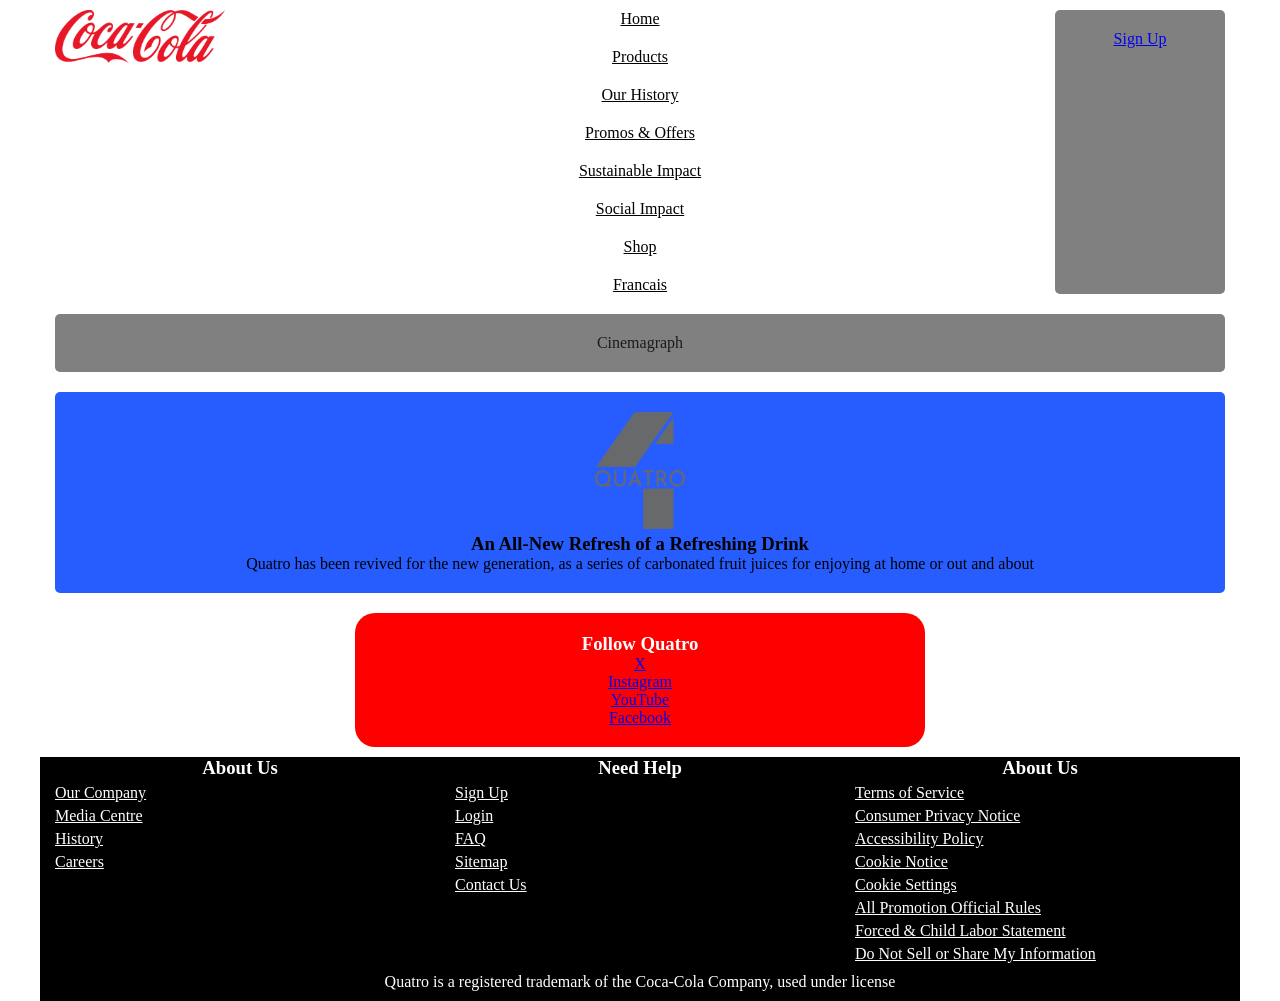
==== our-history.html @ ee5c6cb5 "Logos and Products Page Text Added the logos for 5 different grocery store chains and code for the p" ====
<!DOCTYPE html>
<html lang="en">
<head>
    <meta charset="UTF-8">
    <meta name="viewport" content="width=device-width, initial-scale=1.0">
    <link href="css/grid.css" rel="stylesheet" type="text/css">
    <link href="css/main.css" rel="stylesheet" type="text/css">
    <title>Quatro History</title>
</head>
    <body>
        <h1 class="visually-hidden">Welcome To Quatro's Web Site</h1>
        <header class="grid-con center-grid-con">
        <nav id=main-nav class="col-span-full m-col-start-3 m-col-end-11">
            <h2 class="hidden">Main Navigation</h2>
                <button id="button"></button>
                <div id="burger-con">
                    <ul>
                        <li><a href="index.html">Home</a></li>
                        <li><a href="products.html">Products</a></li>
                        <li><a href="our-history.html">Our History</a></li>
                        <li><a href="#">Promos & Offers</a></li>
                        <li><a href="#">Sustainable Impact</a></li>
                        <li><a href="#">Social Impact</a></li>
                        <li><a href="#">Shop</a></li>
                        <li><a href="#">Francais</a></li>
                    </ul>
                </div>
        </nav>
        <div id=logo class="col-start-1 col-end-4 m-col-start-1 m-col-end-3">
            <img src="images/Coca-Cola_logo.svg.png">
        </div>
            <div id="sign-up-header" class="box m-col-span-2">
                <p><a href="sign-up.html">Sign Up</a></p>
            </div>
        </header>
        <main class="grid-con center-grid-con">
            <section class="hero-main box m-col-span-full l-col-span-full">
            <p>Cinemagraph</p>
            </section>
        <section class="about-us col-span-full m-col-span-full l-col-span-full">
            <div class="m-col-start-1 m-col-end-2 l-col-start-3 l-col-end-4">
                <picture>
                <source srcset="images/Quatro-logo-flat_dpv8p0_c_scale,w_90.png" media="(min-width: 768px)" alt="Quatro logo flat">
                <img src="images/Quatro-logo-flat_dpv8p0_c_scale,w_150.png" alt="Quatro logo flat">
            </picture>
            </div>
            <div class="m-col-start-3 m-col-end-13 l-col-start-4 l-col-end-10">
             <h3>An All-New Refresh of a Refreshing Drink</h3>
            <p>Quatro has been revived for the new generation, as a series of carbonated fruit juices for enjoying at home or out and about</p>   
            </div>
        </section>
                <div class="box social-media col-span-full m-col-start-2 m-col-end-11 l-col-start-4 l-col-end-10">
           <h3>Follow Quatro</h3>
            <ul>
                <li><a href="#">X</a></li>
                <li><a href="#">Instagram</a></li>
                <li><a href="#">YouTube</a></li>
                <li><a href="#">Facebook</a></li>
           </ul> 
        </div>
        </main>
        <footer class="footer grid-con center-grid-con">
            <div class="m-col-start-1 m-col-end-7 l-col-start-1 l-col-end-5">
                <h3>About Us</h3>
                <ul>
                <li><a href="#">Our Company</a></li>
                <li><a href="#">Media Centre</a></li>
                <li><a href="#">History</a></li>
                <li><a href="#">Careers</a></li>
                </ul>
            </div>
            <div class="m-col-start-7 m-col-end-13 l-col-start-5 l-col-end-9">
                <h3>Need Help</h3>
                <ul>
                <li><a href="sign-up.html">Sign Up</a></li>
                <li><a href="#">Login</a></li>
                <li><a href="#">FAQ</a></li>
                <li><a href="#">Sitemap</a></li>
                <li><a href="#">Contact Us</a></li>
                </ul>
            </div>
            <div class="m-col-start-1 m-col-end-7 l-col-start-9 l-col-end-13">
                <h3>About Us</h3>
                <ul>
                <li><a href="#">Terms of Service</a></li>
                <li><a href="#">Consumer Privacy Notice</a></li>
                <li><a href="#">Accessibility Policy</a></li>
                <li><a href="#">Cookie Notice</a></li>
                <li><a href="#">Cookie Settings</a></li>
                <li><a href="#">All Promotion Official Rules</a></li>
                <li><a href="#">Forced & Child Labor Statement</a></li>
                <li><a href="#">Do Not Sell or Share My Information</a></li> 
                </ul>
            </div>
            <div class="footer col-start-1 col-end-5 m-col-start-1 m-col-end-13 l-col-start-1 l-col-end-13">
                <p>Quatro is a registered trademark of the Coca-Cola Company, used under license</p>
            </div>
        </footer>
        <script src="js/main.js"></script>
    </body>
</html>
---- css/grid.css ----
/* ---General rules - scales images, videos to size of container--- */
img, embed, object, video, picture {
   max-width: 100%;
 }

 /* ---Change the way the box model works, tells the browser to account for any border and padding in the values you specify for an element's width and height.--- */

 html {
   box-sizing: border-box;
 }

 *, *::before, *::after {
   box-sizing: inherit;
 }

/* ---Mini CSS reset--- */

body, p, h1, h2, h3, h4, h5 {
   margin: 0px; 
   padding: 0px;
}

/* ---Utility Classes--- */

.hidden {
   display: none;
}

.visually-hidden { 
   position: absolute !important; 
   width: 1px !important; 
   height: 1px !important; 
   padding: 0 !important; 
   margin: -1px !important; 
   overflow: hidden !important; 
   clip: rect(0,0,0,0) !important; 
   white-space: nowrap !important; 
   border: 0 !important; 
}

.box {
   background-color: gray;
   color: rgb(27, 27, 27);
   border-radius: 5px;
   padding: 20px;
   text-align: center;
   margin-top: 10px;
   margin-bottom:10px;
 }

.full-width-grid-con {
   /* set this container as a grid, with 3 columns
   the other grid will sit in the middle column, this allows for overlapping content */
   display: grid; 
	grid-template-columns: 1fr minmax(0, 1200px) 1fr;  
}

.image-placeholder {
   width: 100%;
   background-color: #eee;
   border: 2px dashed #aaa;
   aspect-ratio: 16/9;
}

.footer {
    background-color: black;
    color: white;
    text-align: center;
    margin-top: 10px;
    margin-bottom: 10px;
}

.footer ul {
   background-color: black;
    color: white;
    text-align: left;
    margin-top: 10px;
    margin-bottom: 10px;
}

.history {
    background-color: limegreen;
    color: black;
    border-radius: 5px;
   padding: 20px;
   text-align: center;
   margin-top: 10px;
   margin-bottom:10px;
    
}

.product {
    background-color: orange;
    color: black;
    border-radius: 5px;
   padding: 20px;
   text-align: center;
   margin-top: 10px;
   margin-bottom:10px;
    
}

.social-media {
    background-color: red;
    color: white;
    text-align: center;
    border-radius: 20px;
   padding: 20px;
   text-align: center;
   margin-top: 10px;
   margin-bottom:10px;
}

 .grid-con { 
   display: grid;
   grid-template-columns: repeat(4, minmax(0, 1fr));
   grid-column-gap: 30px;
   max-width: 1200px;
   padding-left: 15px;
   padding-right: 15px;
}

.center-grid-con {
   margin: 0 auto;
}

/* ---Mobile Library Grid Styles--- */

 .grid-con { 
   display: grid;
   grid-template-columns: repeat(4, minmax(0, 1fr));
   grid-column-gap: 30px;
   max-width: 1200px;
   padding-left: 15px;
   padding-right: 15px;
}

/* Add full width grid con for nesting, later */

.col-span-1	{grid-column: span 1;}
.col-span-2	{grid-column: span 2;}
.col-span-3	{grid-column: span 3;}
.col-span-4	{grid-column: span 4;}
.col-span-full {grid-column: 1 / -1;}

.col-start-1	{grid-column-start: 1;}
.col-start-2	{grid-column-start: 2;}
.col-start-3	{grid-column-start: 3;}
.col-start-4	{grid-column-start: 4;}
.col-start-auto {grid-column-start: auto;}

.col-end-1	{grid-column-end: 1;}
.col-end-2	{grid-column-end: 2;}
.col-end-3	{grid-column-end: 3;}
.col-end-4	{grid-column-end: 4;}
.col-end-5	{grid-column-end: 5;}

/* ---Tablet Library Grid Styles--- */

@media screen and (min-width: 768px) { 
  .grid-con { 
      grid-template-columns: repeat(12, minmax(0, 1fr));
      grid-column-gap: 20px;
      padding-left: 16px;
      padding-right: 16px;
   }

  .m-col-span-1 { grid-column: span 1; }
  .m-col-span-2 { grid-column: span 2; }
  .m-col-span-3 { grid-column: span 3; }
  .m-col-span-4 { grid-column: span 4; }
  .m-col-span-5 { grid-column: span 5; }
  .m-col-span-6 { grid-column: span 6; }
  .m-col-span-7 { grid-column: span 7; }
  .m-col-span-8 { grid-column: span 8; }
  .m-col-span-9 { grid-column: span 9; }
  .m-col-span-10 { grid-column: span 10; }
  .m-col-span-11 { grid-column: span 11; }
  .m-col-span-12 { grid-column: span 12; }
  .m-col-span-full { grid-column: 1 / -1; }

   .m-col-start-1	{grid-column-start: 1;}
   .m-col-start-2	{grid-column-start: 2;}
   .m-col-start-3	{grid-column-start: 3;}
   .m-col-start-4	{grid-column-start: 4;}
   .m-col-start-5	{grid-column-start: 5;}
   .m-col-start-6	{grid-column-start: 6;}
   .m-col-start-7	{grid-column-start: 7;}
   .m-col-start-8	{grid-column-start: 8;}
   .m-col-start-9	{grid-column-start: 9;}
   .m-col-start-10	{grid-column-start: 10;}
   .m-col-start-11	{grid-column-start: 11;}
   .m-col-start-12	{grid-column-start: 12;}
   .m-col-start-13	{grid-column-start: 13;}

   .m-col-end-1	{grid-column-end: 1;}
   .m-col-end-2	{grid-column-end: 2;}
   .m-col-end-3	{grid-column-end: 3;}
   .m-col-end-4	{grid-column-end: 4;}
   .m-col-end-5	{grid-column-end: 5;}
   .m-col-end-6	{grid-column-end: 6;}
   .m-col-end-7	{grid-column-end: 7;}
   .m-col-end-8	{grid-column-end: 8;}
   .m-col-end-9	{grid-column-end: 9;}
   .m-col-end-10	{grid-column-end: 10;}
   .m-col-end-11	{grid-column-end: 11;}
   .m-col-end-12	{grid-column-end: 12;}
   .m-col-end-13	{grid-column-end: 13;}

}


/* ---Desktop Library Grid Styles--- */

@media screen and (min-width: 1200px) { 
   .grid-con { 
      grid-column-gap: 30px;
      padding-left: 15px;
      padding-right: 15px;
   }

   .l-col-span-1  { grid-column: span 1; }
  .l-col-span-2  { grid-column: span 2; }
  .l-col-span-3  { grid-column: span 3; }
  .l-col-span-4  { grid-column: span 4; }
  .l-col-span-5  { grid-column: span 5; }
  .l-col-span-6  { grid-column: span 6; }
  .l-col-span-7  { grid-column: span 7; }
  .l-col-span-8  { grid-column: span 8; }
  .l-col-span-9  { grid-column: span 9; }
  .l-col-span-10 { grid-column: span 10; }
  .l-col-span-11 { grid-column: span 11; }
  .l-col-span-12 { grid-column: span 12; }
  .l-col-span-full { grid-column: 1 / -1; }

   .l-col-start-1	{grid-column-start: 1;}
   .l-col-start-2	{grid-column-start: 2;}
   .l-col-start-3	{grid-column-start: 3;}
   .l-col-start-4	{grid-column-start: 4;}
   .l-col-start-5	{grid-column-start: 5;}
   .l-col-start-6	{grid-column-start: 6;}
   .l-col-start-7	{grid-column-start: 7;}
   .l-col-start-8	{grid-column-start: 8;}
   .l-col-start-9	{grid-column-start: 9;}
   .l-col-start-10	{grid-column-start: 10;}
   .l-col-start-11	{grid-column-start: 11;}
   .l-col-start-12	{grid-column-start: 12;}
   .l-col-start-13	{grid-column-start: 13;}

   .l-col-end-1	{grid-column-end: 1;}
   .l-col-end-2	{grid-column-end: 2;}
   .l-col-end-3	{grid-column-end: 3;}
   .l-col-end-4	{grid-column-end: 4;}
   .l-col-end-5	{grid-column-end: 5;}
   .l-col-end-6	{grid-column-end: 6;}
   .l-col-end-7	{grid-column-end: 7;}
   .l-col-end-8	{grid-column-end: 8;}
   .l-col-end-9	{grid-column-end: 9;}
   .l-col-end-10	{grid-column-end: 10;}
   .l-col-end-11	{grid-column-end: 11;}
   .l-col-end-12	{grid-column-end: 12;}
   .l-col-end-13	{grid-column-end: 13;}
}
---- css/main.css ----
#mobile-outline {
   outline: 20px solid #333;
   max-width: 412px;
   margin: 20px auto 20px auto;
   border-radius: 10px;
} 

.hidden {
display:none;
}

.hero {
      display: block;
   }

#main-nav button {
    background: url(../images/burger.svg) center no-repeat;
    width: 20px;
    height: 20px;
    border: 0;
    background-color: transparent;
    margin-top: 15px;
    margin-bottom: 20px;
    transition: all .2s ease-in-out;
}

#main-nav button.expanded {
   transform: rotate(90deg);
}

.about-us {
   background-color: #275dff;
    color: black;
    border-radius: 5px;
   padding: 20px;
   text-align: center;
   margin-top: 10px;
   margin-bottom:10px;
}

#burger-con {
    display: none;
}

#burger-con.slide-toggle {
    display: block;
}

#main-nav ul {
   list-style: none;
   padding: 0;
   margin: 0;
}

#main-nav li a {
   display: block;
   padding: 10px 0 10px 0;
   text-align: center;
   color: black;
   }

.social-media ul {
   list-style: none;
   padding: 0;
   margin: 0;
}

.footer li a {
   display: block;
   padding-top: 5px;
   text-align: left;
   color: white;
   }

   .footer ul {
      list-style: none;
      padding: 0;
      margin: 0;
   }

@media screen and (min-width: 768px) {
   #logo {
    order: -1;
    padding: 10px 0 10px 0;
   } 

   #button {
    display: none;
   }

   #main-nav li a {
   display: block;
   padding: 10px 0 10px 0;
   text-align: center;
   color: black;
   }

   #main-nav ul {
   list-style: none;
   padding: 0;
   margin: 0;
   }

   #main-nav-header {
    display: flex;
    align-items: center;
    justify-content: center;
   }

   .social-media ul {
   list-style: none;
   padding: 0;
   margin: 0;
}

   #burger-con {
    display: block;
   }

   #book-now-hero {
    display: none;
   }
    
   .footer li a {
   display: block;
   padding-top: 5px;
   text-align: left;
   color: white;
   }

   .footer ul {
      list-style: none;
      padding: 0;
      margin: 0;
   }

   #hero-main {
    height: 455px;
   }
}
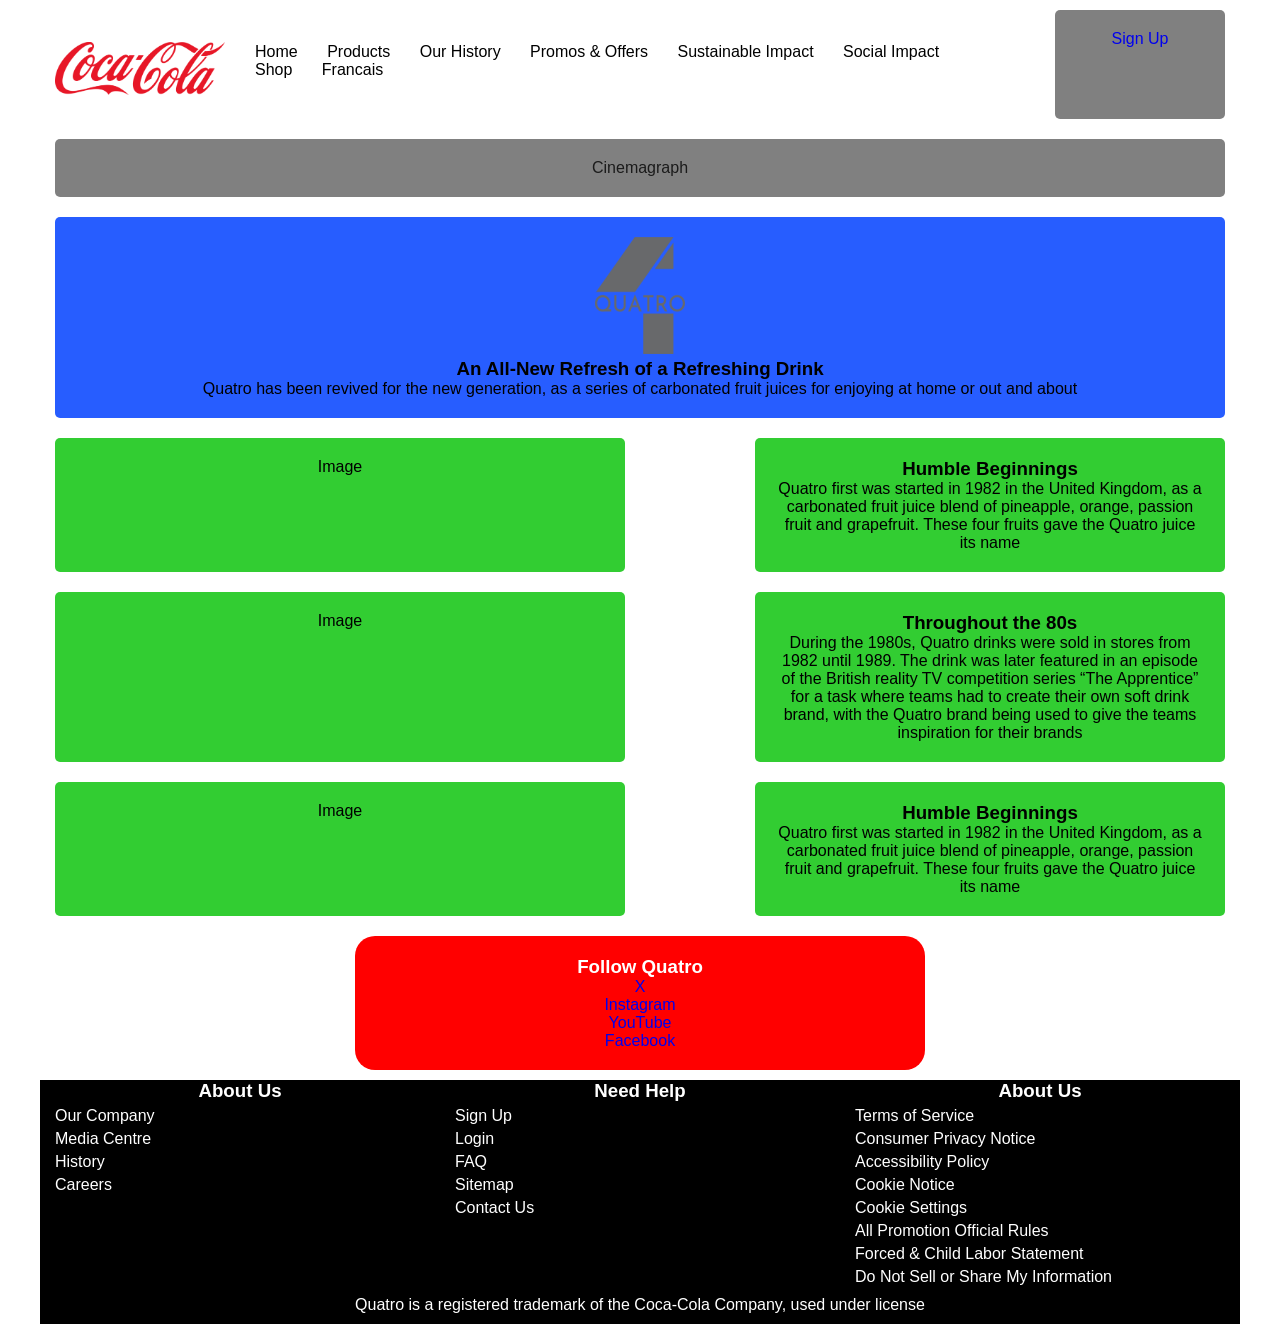
==== commit 519dd898: "Addition of Code for the History page Wrote the code out for the History page of the website for the" ====
--- a/our-history.html
+++ b/our-history.html
@@ -49,7 +49,31 @@
             <p>Quatro has been revived for the new generation, as a series of carbonated fruit juices for enjoying at home or out and about</p>   
             </div>
         </section>
-                <div class="box social-media col-span-full m-col-start-2 m-col-end-11 l-col-start-4 l-col-end-10">
+        <section class="history box col-span-full l-col-start-1 l-col-end-7">
+            <h2 class="hidden">First History Image</h2>
+            <P>Image</P>
+        </section>
+        <section class="history box col-span-full l-col-start-8 l-col-end-13">
+<h3>Humble Beginnings</h3>
+                <p>Quatro first was started in 1982 in the United Kingdom, as a carbonated fruit juice blend of  pineapple, orange, passion fruit and grapefruit. These four fruits gave the Quatro juice its name</p>
+        </section>
+        <section class="history box col-span-full l-col-start-1 l-col-end-7">
+            <h2 class="hidden">First History Image</h2>
+            <P>Image</P>
+        </section>
+        <section class="history box col-span-full l-col-start-8 l-col-end-13">
+<h3>Throughout the 80s</h3>
+                <p>During the 1980s, Quatro drinks were sold in stores from 1982 until 1989. The drink was later featured in an episode of the British reality TV competition series “The Apprentice” for a task where teams had to create their own soft drink brand, with the Quatro brand being used to give the teams inspiration for their brands</p>
+        </section>
+        <section class="history box col-span-full l-col-start-1 l-col-end-7">
+            <h2 class="hidden">First History Image</h2>
+            <P>Image</P>
+        </section>
+        <section class="history box col-span-full l-col-start-8 l-col-end-13">
+<h3>Humble Beginnings</h3>
+                <p>Quatro first was started in 1982 in the United Kingdom, as a carbonated fruit juice blend of  pineapple, orange, passion fruit and grapefruit. These four fruits gave the Quatro juice its name</p>
+        </section>
+        <section class="box social-media col-span-full m-col-start-2 m-col-end-11 l-col-start-4 l-col-end-10">
            <h3>Follow Quatro</h3>
             <ul>
                 <li><a href="#">X</a></li>
--- a/css/main.css
+++ b/css/main.css
@@ -1,3 +1,5 @@
+/* ---General Styles--- */
+
 #mobile-outline {
    outline: 20px solid #333;
    max-width: 412px;
@@ -12,6 +14,17 @@
 .hero {
       display: block;
    }
+
+body {
+   font-family: Arial, Helvetica, sans-serif;
+}
+
+a {
+   text-decoration: none;
+   transition: all .5s ease-in-out;
+}
+
+/* ---Main Nav--- */
 
 #main-nav button {
     background: url(../images/burger.svg) center no-repeat;
@@ -39,26 +52,51 @@
 }
 
 #burger-con {
-    display: none;
+	margin-top: 20px;
+	display: none;
+   margin-bottom: 20px;
 }
 
 #burger-con.slide-toggle {
     display: block;
 }
+
+#book-now-header {
+    display: none;
+}
+
+#logo {
+    padding: 10px 0 10px 0;
+   } 
 
 #main-nav ul {
    list-style: none;
    padding: 0;
    margin: 0;
 }
-
 #main-nav li a {
-   display: block;
-   padding: 10px 0 10px 0;
-   text-align: center;
-   color: black;
-   }
-
+	display: block;
+	padding: 10px 0 10px 0;
+	text-align: center;
+	color: black;
+}
+
+#main-nav li {
+	border-bottom: 1px solid #efefef;
+}
+
+#main-nav li:first-child {
+	border-top: 1px solid #efefef;
+}
+
+#logo {
+   margin-bottom: 20px;
+   max-width: 288px;
+}
+
+#main-nav li:last-child {
+	margin-bottom: 10px;
+}
 .social-media ul {
    list-style: none;
    padding: 0;
@@ -78,35 +116,38 @@
       margin: 0;
    }
 
+/* ---Tablet Sized Screens--- */
+
 @media screen and (min-width: 768px) {
    #logo {
     order: -1;
-    padding: 10px 0 10px 0;
+    margin-top: 32px;
    } 
 
    #button {
     display: none;
    }
 
+   #burger-con ul li, #burger-con ul li:first-child {
+      border: none;
+      display: inline;
+   }
+
    #main-nav li a {
-   display: block;
-   padding: 10px 0 10px 0;
-   text-align: center;
-   color: black;
-   }
-
-   #main-nav ul {
-   list-style: none;
-   padding: 0;
-   margin: 0;
-   }
-
-   #main-nav-header {
-    display: flex;
-    align-items: center;
-    justify-content: center;
-   }
-
+      display: inline;
+   }
+
+   #burger-con ul li {
+      margin-right: 10px;
+   }
+
+   #burger-con ul li:last-child {
+      margin-right: 0;
+   }
+
+    #button {
+        display: none;
+    }
    .social-media ul {
    list-style: none;
    padding: 0;
@@ -137,4 +178,26 @@
    #hero-main {
     height: 455px;
    }
+}
+
+/* ---Desktop Sized Screens--- */
+
+@media screen and (min-width: 1200px) {
+   
+   
+   
+   #burger-con {
+      font-size: 16px;
+      margin-top: 28px;
+   }
+
+   #burger-con ul li {
+      margin-right: 25px;
+   }
+
+   #main-nav {
+      margin-top: 2%;
+      margin-bottom: 2%;
+      margin-right: 25px;
+   }
 }
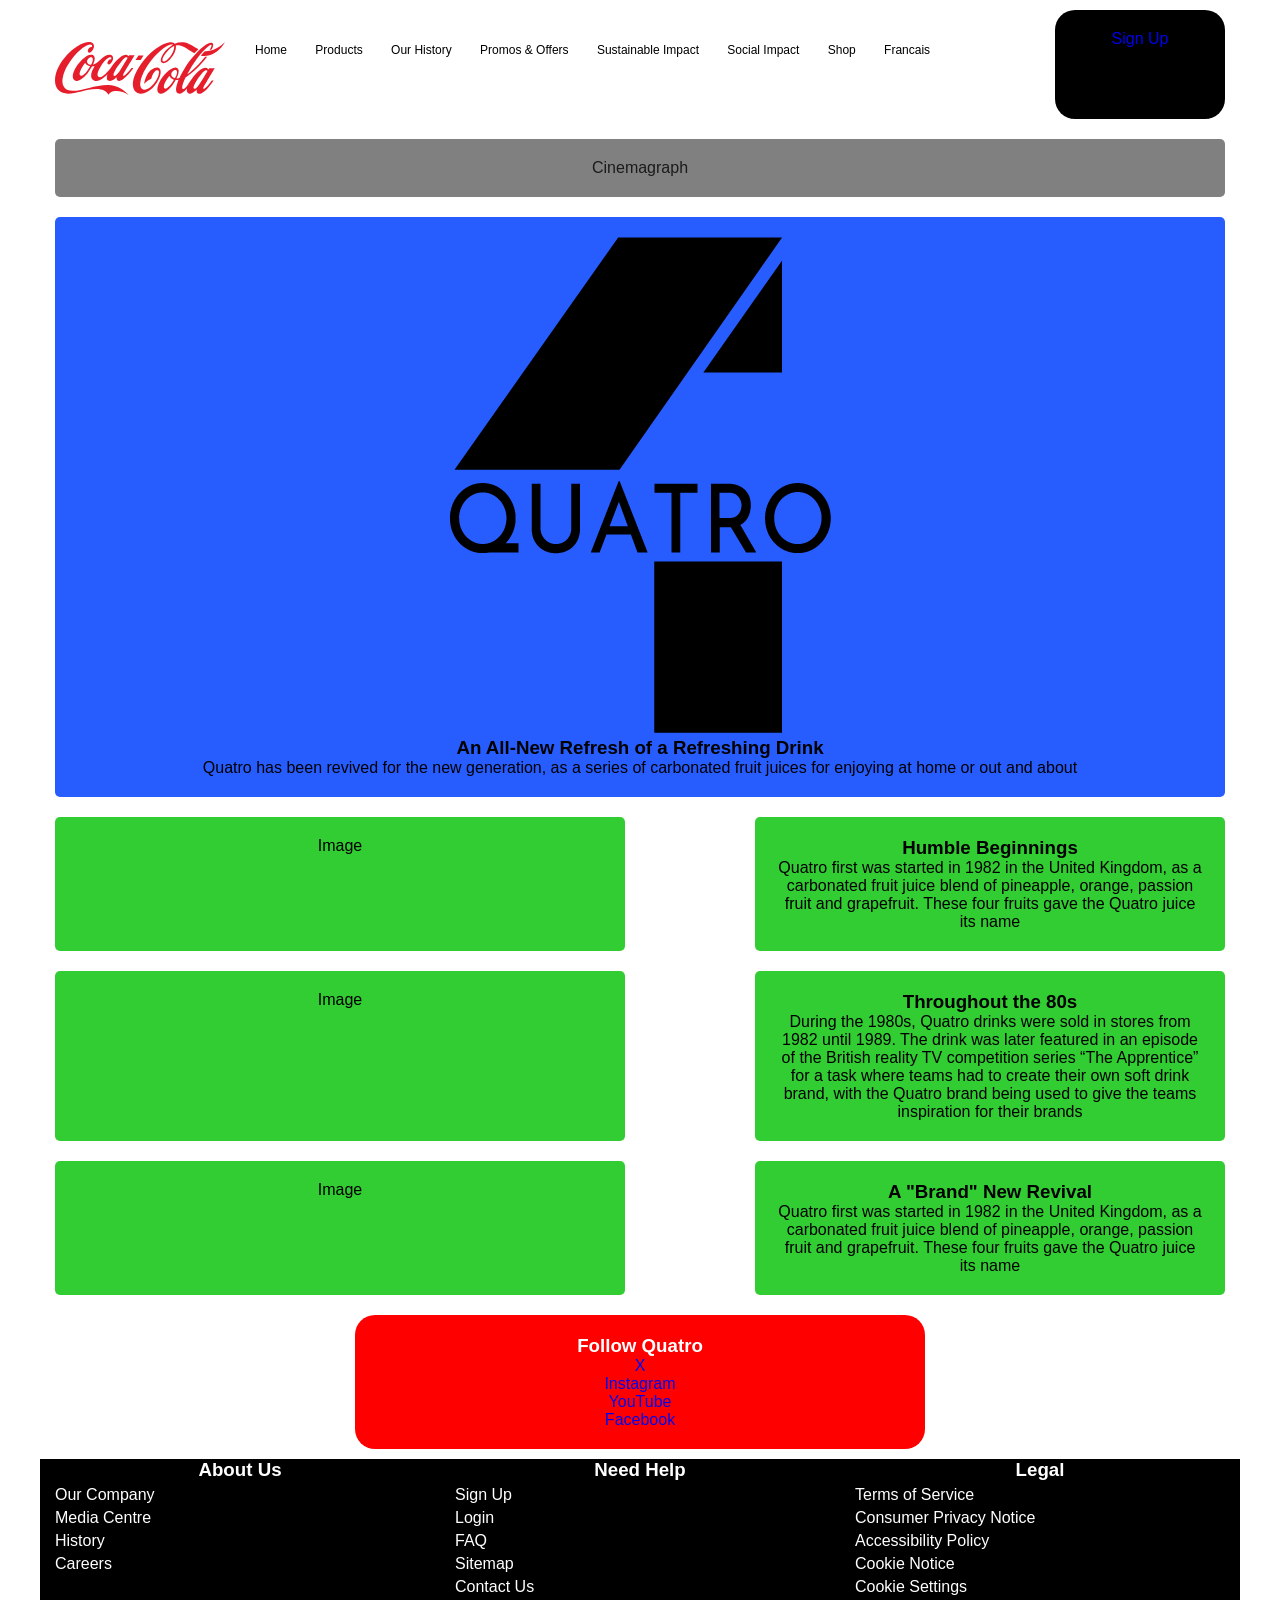
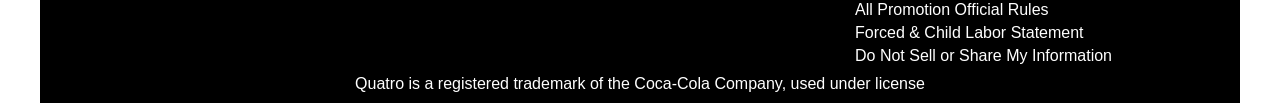
==== commit f42829b6: "Logo Image Swap Swapped out the png versions of the logo images with svg versions." ====
--- a/our-history.html
+++ b/our-history.html
@@ -10,7 +10,7 @@
     <body>
         <h1 class="visually-hidden">Welcome To Quatro's Web Site</h1>
         <header class="grid-con center-grid-con">
-        <nav id=main-nav class="col-span-full m-col-start-3 m-col-end-11">
+        <nav id="main-nav" class="col-span-full m-col-start-3 m-col-end-11">
             <h2 class="hidden">Main Navigation</h2>
                 <button id="button"></button>
                 <div id="burger-con">
@@ -26,10 +26,10 @@
                     </ul>
                 </div>
         </nav>
-        <div id=logo class="col-start-1 col-end-4 m-col-start-1 m-col-end-3">
-            <img src="images/Coca-Cola_logo.svg.png">
+        <div id="logo" class="col-start-1 col-end-2 m-col-start-1 m-col-end-3">
+            <img src="images/coca-cola logo.svg">
         </div>
-            <div id="sign-up-header" class="box m-col-span-2">
+            <div id="sign-up-header" class="box col-start-4 col-end-5 m-col-start-11 m-col-end-13">
                 <p><a href="sign-up.html">Sign Up</a></p>
             </div>
         </header>
@@ -40,8 +40,7 @@
         <section class="about-us col-span-full m-col-span-full l-col-span-full">
             <div class="m-col-start-1 m-col-end-2 l-col-start-3 l-col-end-4">
                 <picture>
-                <source srcset="images/Quatro-logo-flat_dpv8p0_c_scale,w_90.png" media="(min-width: 768px)" alt="Quatro logo flat">
-                <img src="images/Quatro-logo-flat_dpv8p0_c_scale,w_150.png" alt="Quatro logo flat">
+                <img src="images/quatro-logo-black.png" alt="Quatro logo flat">
             </picture>
             </div>
             <div class="m-col-start-3 m-col-end-13 l-col-start-4 l-col-end-10">
@@ -70,7 +69,7 @@
             <P>Image</P>
         </section>
         <section class="history box col-span-full l-col-start-8 l-col-end-13">
-<h3>Humble Beginnings</h3>
+<h3>A "Brand" New Revival</h3>
                 <p>Quatro first was started in 1982 in the United Kingdom, as a carbonated fruit juice blend of  pineapple, orange, passion fruit and grapefruit. These four fruits gave the Quatro juice its name</p>
         </section>
         <section class="box social-media col-span-full m-col-start-2 m-col-end-11 l-col-start-4 l-col-end-10">
@@ -104,7 +103,7 @@
                 </ul>
             </div>
             <div class="m-col-start-1 m-col-end-7 l-col-start-9 l-col-end-13">
-                <h3>About Us</h3>
+                <h3>Legal</h3>
                 <ul>
                 <li><a href="#">Terms of Service</a></li>
                 <li><a href="#">Consumer Privacy Notice</a></li>
--- a/css/main.css
+++ b/css/main.css
@@ -97,10 +97,17 @@
 #main-nav li:last-child {
 	margin-bottom: 10px;
 }
+
 .social-media ul {
    list-style: none;
    padding: 0;
    margin: 0;
+}
+
+#sign-up-header {
+   background-color: black;
+   color: white;
+   border-radius: 20px;
 }
 
 .footer li a {
@@ -122,40 +129,6 @@
    #logo {
     order: -1;
     margin-top: 32px;
-   } 
-
-   #button {
-    display: none;
-   }
-
-   #burger-con ul li, #burger-con ul li:first-child {
-      border: none;
-      display: inline;
-   }
-
-   #main-nav li a {
-      display: inline;
-   }
-
-   #burger-con ul li {
-      margin-right: 10px;
-   }
-
-   #burger-con ul li:last-child {
-      margin-right: 0;
-   }
-
-    #button {
-        display: none;
-    }
-   .social-media ul {
-   list-style: none;
-   padding: 0;
-   margin: 0;
-}
-
-   #burger-con {
-    display: block;
    }
 
    #book-now-hero {
@@ -184,10 +157,43 @@
 
 @media screen and (min-width: 1200px) {
    
-   
+   #button {
+    display: none;
+   }
+
+   #burger-con ul li, #burger-con ul li:first-child {
+      border: none;
+      display: inline;
+   }
+
+   #main-nav li a {
+      display: inline;
+   }
+
+   #burger-con ul li {
+      margin-right: 10px;
+   }
+
+   #burger-con ul li:last-child {
+      margin-right: 0;
+   }
+
+    #button {
+        display: none;
+    }
+
+   .social-media ul {
+   list-style: none;
+   padding: 0;
+   margin: 0;
+   }
+
+   #burger-con {
+    display: block;
+   }
    
    #burger-con {
-      font-size: 16px;
+      font-size: 12px;
       margin-top: 28px;
    }
 
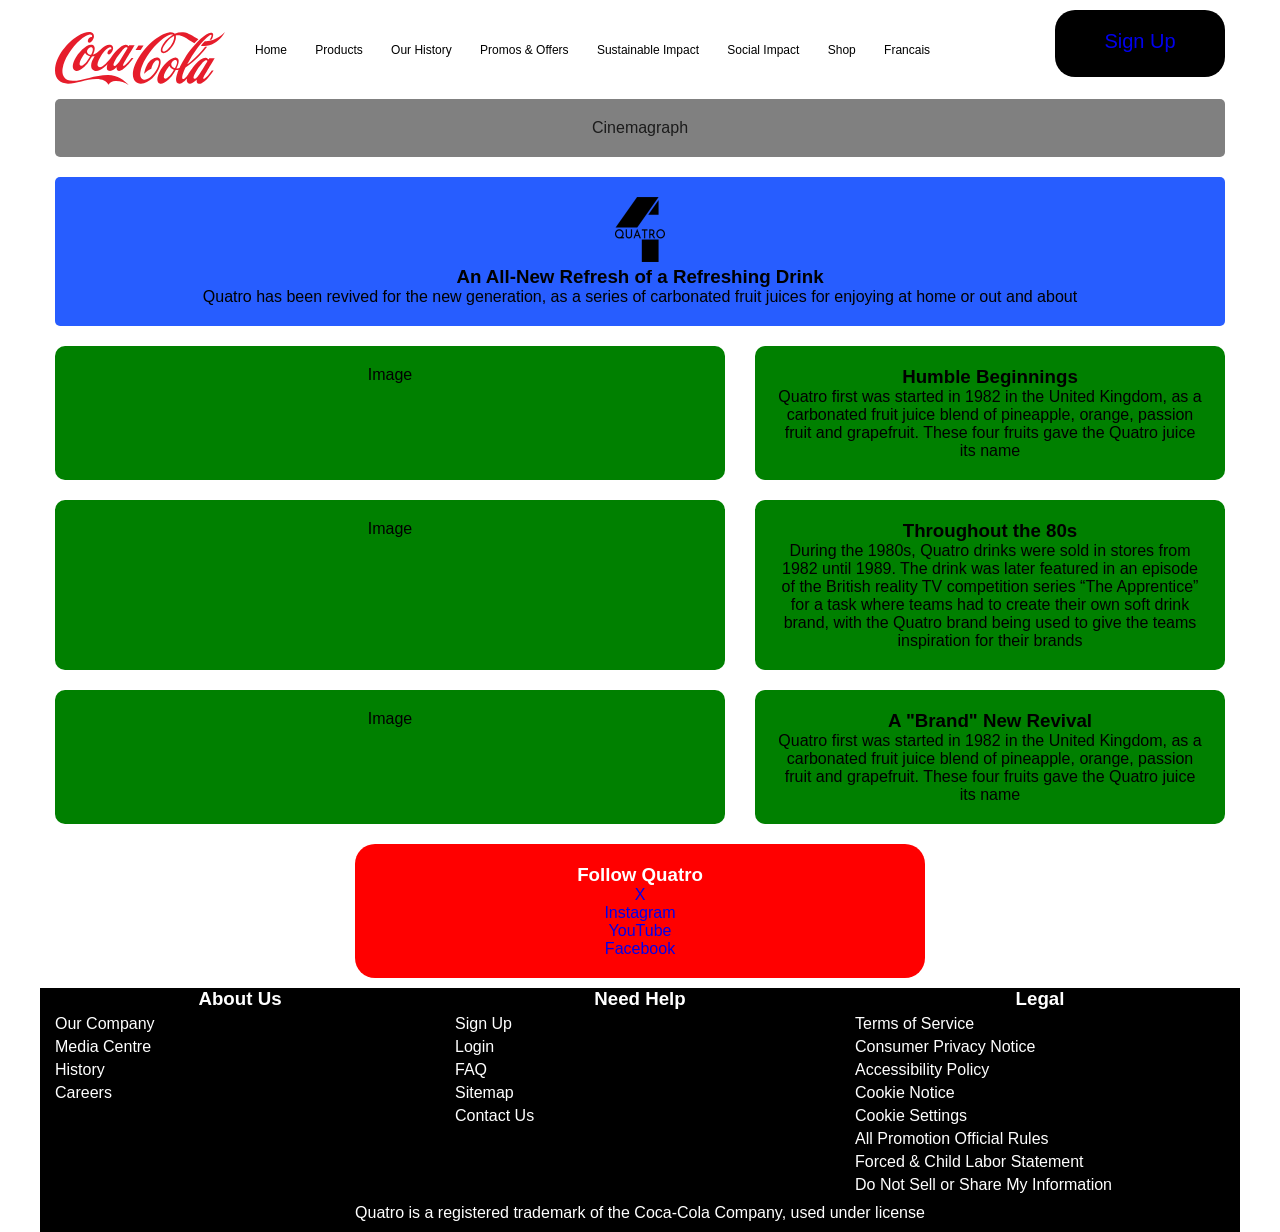
==== commit 65f79643: "CSS Rule Update and Nutrition Facts addition Updated some of the rules in the CSS, added a rough dra" ====
--- a/our-history.html
+++ b/our-history.html
@@ -27,48 +27,47 @@
                 </div>
         </nav>
         <div id="logo" class="col-start-1 col-end-2 m-col-start-1 m-col-end-3">
-            <img src="images/coca-cola logo.svg">
+            <img src="images/coca-cola-logo.svg" alt="Coca-Cola logo">
         </div>
-            <div id="sign-up-header" class="box col-start-4 col-end-5 m-col-start-11 m-col-end-13">
+            <div id="sign-up-header" class="box col-start-3 col-end-5 m-col-start-11 m-col-end-13">
                 <p><a href="sign-up.html">Sign Up</a></p>
             </div>
         </header>
         <main class="grid-con center-grid-con">
             <section class="hero-main box m-col-span-full l-col-span-full">
+                <h3 class="hidden">Cinemagraph</h3>
             <p>Cinemagraph</p>
             </section>
-        <section class="about-us col-span-full m-col-span-full l-col-span-full">
+        <div class="about-us col-span-full m-col-span-full l-col-span-full">
             <div class="m-col-start-1 m-col-end-2 l-col-start-3 l-col-end-4">
-                <picture>
-                <img src="images/quatro-logo-black.png" alt="Quatro logo flat">
-            </picture>
+                <img src="images/quatro-logo-black_kyhzek_c_scale,w_50.png" alt="Quatro logo flat">
             </div>
-            <div class="m-col-start-3 m-col-end-13 l-col-start-4 l-col-end-10">
+            <div class="m-col-start-3 m-col-end-13 l-col-start-4 l-col-end-11">
              <h3>An All-New Refresh of a Refreshing Drink</h3>
             <p>Quatro has been revived for the new generation, as a series of carbonated fruit juices for enjoying at home or out and about</p>   
             </div>
-        </section>
-        <section class="history box col-span-full l-col-start-1 l-col-end-7">
+        </div>
+        <section class="history box col-span-full m-col-start-1 m-col-end-8">
             <h2 class="hidden">First History Image</h2>
             <P>Image</P>
         </section>
-        <section class="history box col-span-full l-col-start-8 l-col-end-13">
+        <section class="history box col-span-full m-col-start-8 m-col-end-13">
 <h3>Humble Beginnings</h3>
                 <p>Quatro first was started in 1982 in the United Kingdom, as a carbonated fruit juice blend of  pineapple, orange, passion fruit and grapefruit. These four fruits gave the Quatro juice its name</p>
         </section>
-        <section class="history box col-span-full l-col-start-1 l-col-end-7">
+        <section class="history box col-span-full m-col-start-1 m-col-end-8">
             <h2 class="hidden">First History Image</h2>
             <P>Image</P>
         </section>
-        <section class="history box col-span-full l-col-start-8 l-col-end-13">
+        <section class="history box col-span-full m-col-start-8 m-col-end-13">
 <h3>Throughout the 80s</h3>
                 <p>During the 1980s, Quatro drinks were sold in stores from 1982 until 1989. The drink was later featured in an episode of the British reality TV competition series “The Apprentice” for a task where teams had to create their own soft drink brand, with the Quatro brand being used to give the teams inspiration for their brands</p>
         </section>
-        <section class="history box col-span-full l-col-start-1 l-col-end-7">
+        <section class="history box col-span-full m-col-start-1 m-col-end-8">
             <h2 class="hidden">First History Image</h2>
             <P>Image</P>
         </section>
-        <section class="history box col-span-full l-col-start-8 l-col-end-13">
+        <section class="history box col-span-full m-col-start-8 m-col-end-13">
 <h3>A "Brand" New Revival</h3>
                 <p>Quatro first was started in 1982 in the United Kingdom, as a carbonated fruit juice blend of  pineapple, orange, passion fruit and grapefruit. These four fruits gave the Quatro juice its name</p>
         </section>
@@ -80,7 +79,7 @@
                 <li><a href="#">YouTube</a></li>
                 <li><a href="#">Facebook</a></li>
            </ul> 
-        </div>
+        </section>
         </main>
         <footer class="footer grid-con center-grid-con">
             <div class="m-col-start-1 m-col-end-7 l-col-start-1 l-col-end-5">
--- a/css/grid.css
+++ b/css/grid.css
@@ -79,9 +79,9 @@
 }
 
 .history {
-    background-color: limegreen;
+    background-color: green;
     color: black;
-    border-radius: 5px;
+    border-radius: 10px;
    padding: 20px;
    text-align: center;
    margin-top: 10px;
@@ -92,18 +92,39 @@
 .product {
     background-color: orange;
     color: black;
-    border-radius: 5px;
+    border-radius: 10px;
    padding: 20px;
    text-align: center;
    margin-top: 10px;
    margin-bottom:10px;
     
+}
+
+.nutrition {
+   background-color: white;
+   color: black;
+   border-radius: 20px;
+   padding: 20px;
+   margin-top: 10px;
+   margin-bottom:10px;
+}
+
+.nutrition h4 {
+   text-align: center;
+}
+
+.nutrition p {
+   text-align: left;
+}
+
+.nutrition li {
+   text-align: left;
+   list-style: none;
 }
 
 .social-media {
     background-color: red;
     color: white;
-    text-align: center;
     border-radius: 20px;
    padding: 20px;
    text-align: center;
--- a/css/main.css
+++ b/css/main.css
@@ -52,21 +52,18 @@
 }
 
 #burger-con {
-	margin-top: 20px;
+	margin-top: none;
 	display: none;
-   margin-bottom: 20px;
+   margin-bottom: 0px;
 }
 
 #burger-con.slide-toggle {
     display: block;
 }
 
-#book-now-header {
-    display: none;
-}
-
 #logo {
-    padding: 10px 0 10px 0;
+    padding: 0 0 0 0;
+    max-width: 288px;
    } 
 
 #main-nav ul {
@@ -89,11 +86,6 @@
 	border-top: 1px solid #efefef;
 }
 
-#logo {
-   margin-bottom: 20px;
-   max-width: 288px;
-}
-
 #main-nav li:last-child {
 	margin-bottom: 10px;
 }
@@ -108,6 +100,8 @@
    background-color: black;
    color: white;
    border-radius: 20px;
+   height: 67px;
+   font-size: 20px;
 }
 
 .footer li a {
@@ -178,7 +172,7 @@
       margin-right: 0;
    }
 
-    #button {
+   #button {
         display: none;
     }
 
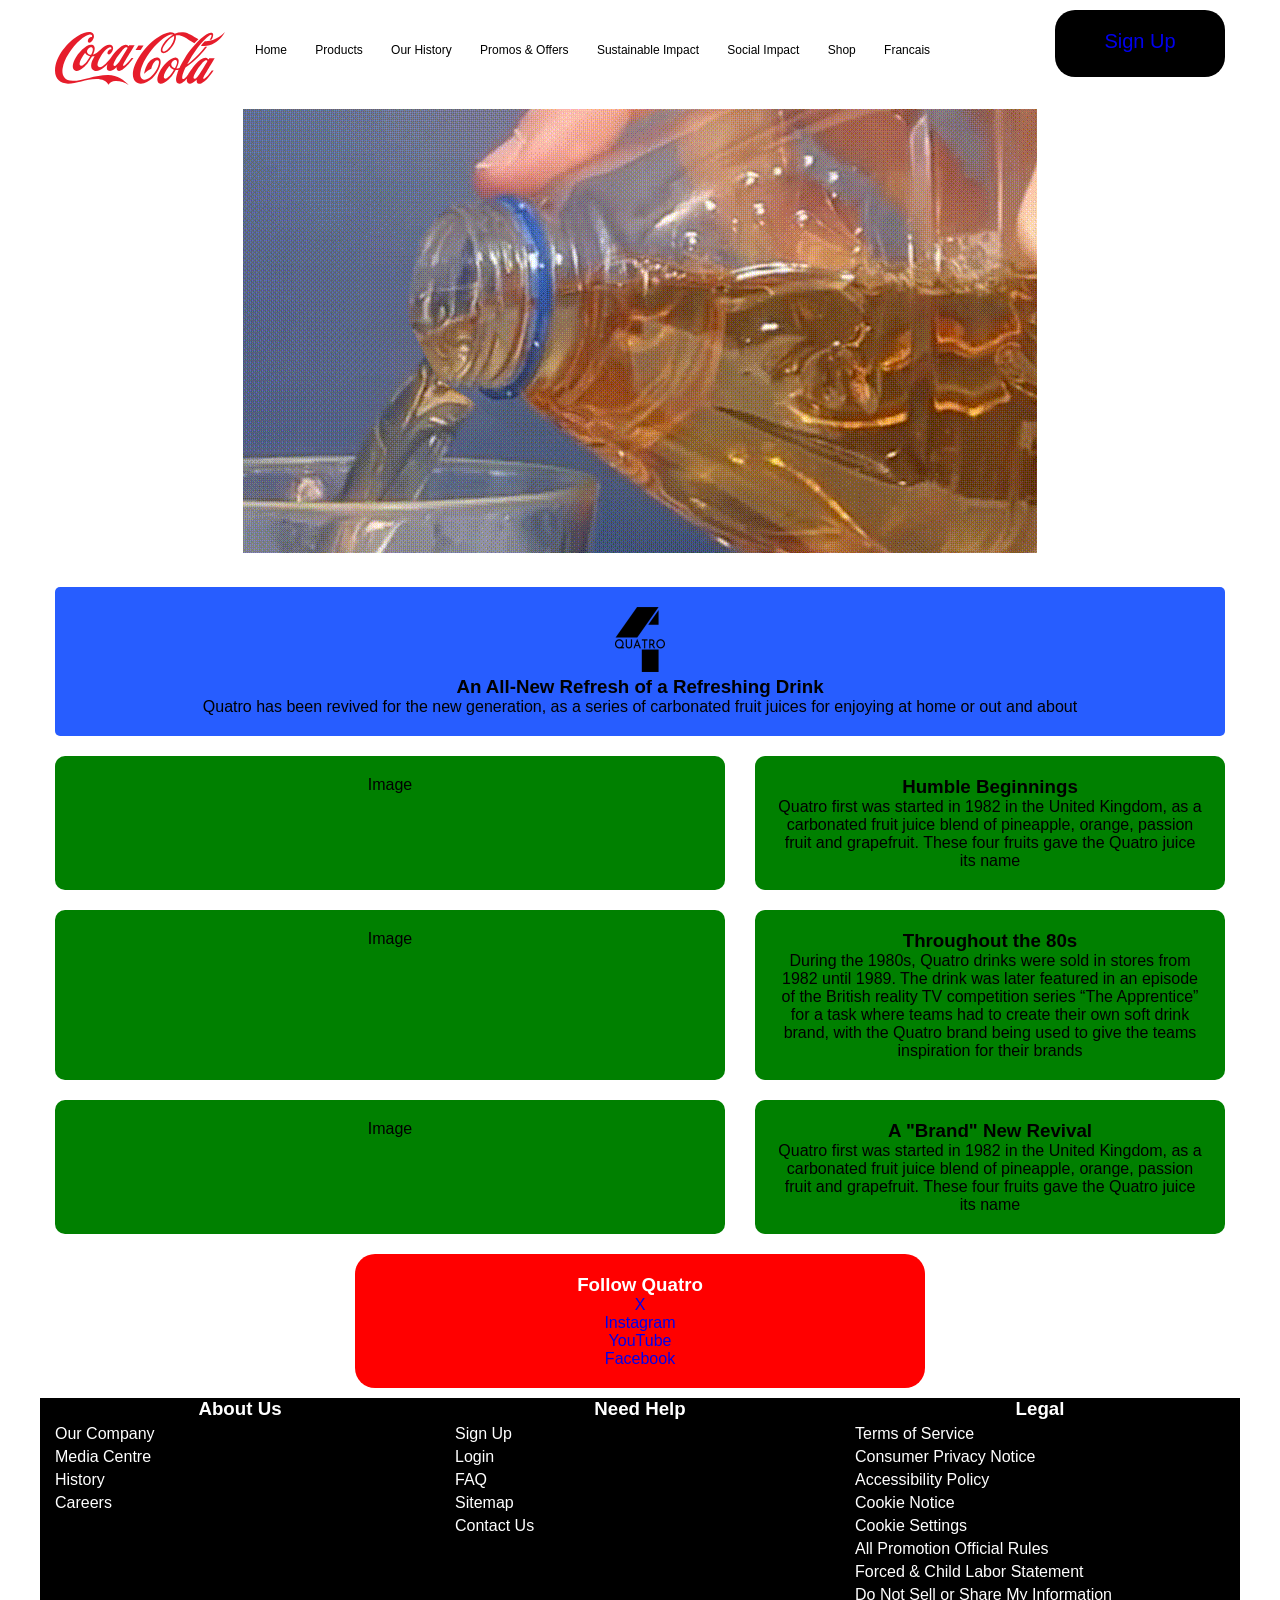
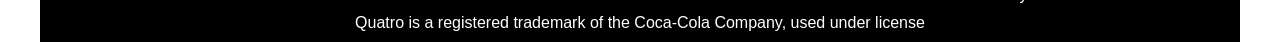
==== commit 6484f001: "New class and images Added a new class and images, including some responsive images. Code to be adde" ====
--- a/our-history.html
+++ b/our-history.html
@@ -34,9 +34,9 @@
             </div>
         </header>
         <main class="grid-con center-grid-con">
-            <section class="hero-main box m-col-span-full l-col-span-full">
-                <h3 class="hidden">Cinemagraph</h3>
-            <p>Cinemagraph</p>
+            <section class="hero-main cinemagraph m-col-span-full l-col-span-full">
+                <h2 class="hidden">Cinemagraph</h2>
+            <img src="images/cinemagraph-site.gif">
             </section>
         <div class="about-us col-span-full m-col-span-full l-col-span-full">
             <div class="m-col-start-1 m-col-end-2 l-col-start-3 l-col-end-4">
--- a/css/grid.css
+++ b/css/grid.css
@@ -48,6 +48,12 @@
    margin-bottom:10px;
  }
 
+.cinemagraph {
+   padding: 20px;
+   text-align: center;
+   min-width: 412px;
+}
+
 .full-width-grid-con {
    /* set this container as a grid, with 3 columns
    the other grid will sit in the middle column, this allows for overlapping content */
@@ -104,13 +110,13 @@
    background-color: white;
    color: black;
    border-radius: 20px;
-   padding: 20px;
-   margin-top: 10px;
-   margin-bottom:10px;
+   font-size: 14px;
+   padding: 20px;
 }
 
 .nutrition h4 {
    text-align: center;
+   font-size: 18px;
 }
 
 .nutrition p {
--- a/css/main.css
+++ b/css/main.css
@@ -129,6 +129,12 @@
     display: none;
    }
     
+   .cinemagraph {
+   padding: 20px;
+   text-align: center;
+   max-width: 1200px;
+}
+
    .footer li a {
    display: block;
    padding-top: 5px;
@@ -168,6 +174,12 @@
       margin-right: 10px;
    }
 
+   .cinemagraph {
+   padding: 20px;
+   text-align: center;
+   max-width: 1200px;
+}
+
    #burger-con ul li:last-child {
       margin-right: 0;
    }
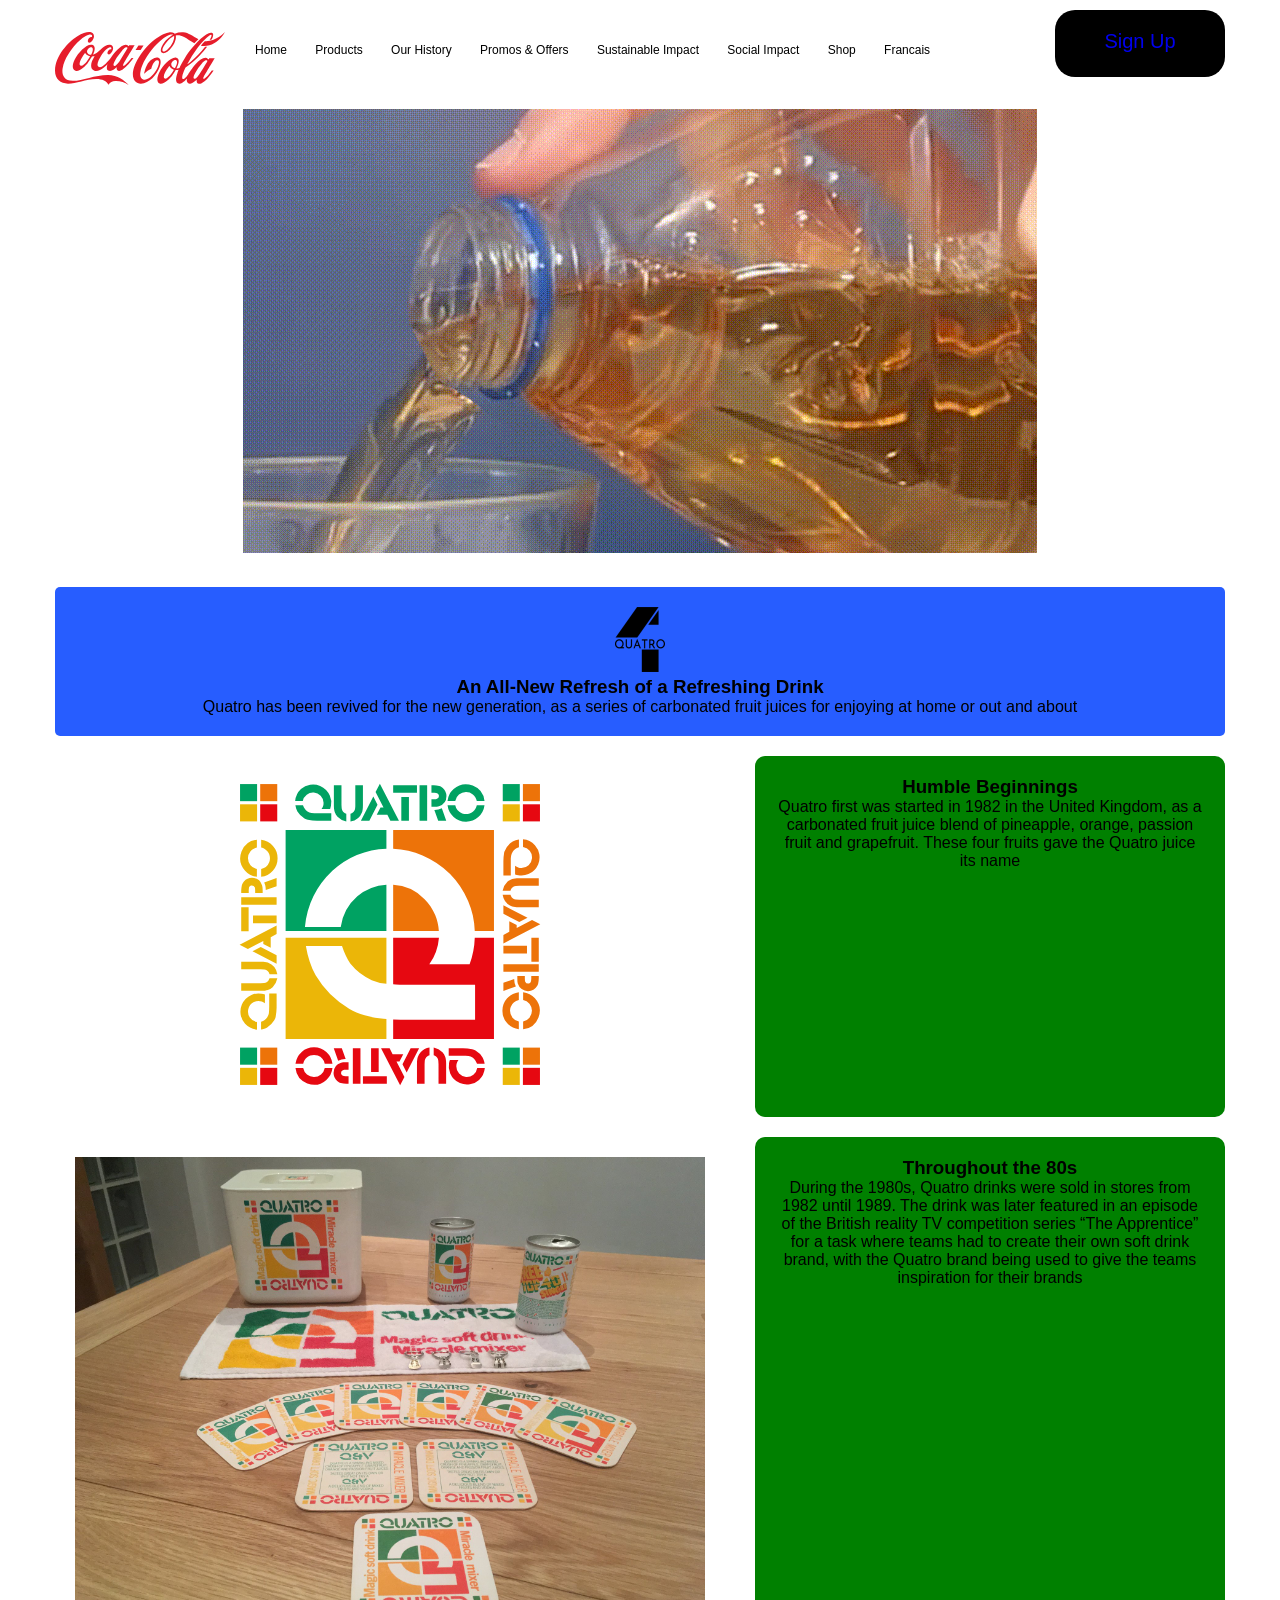
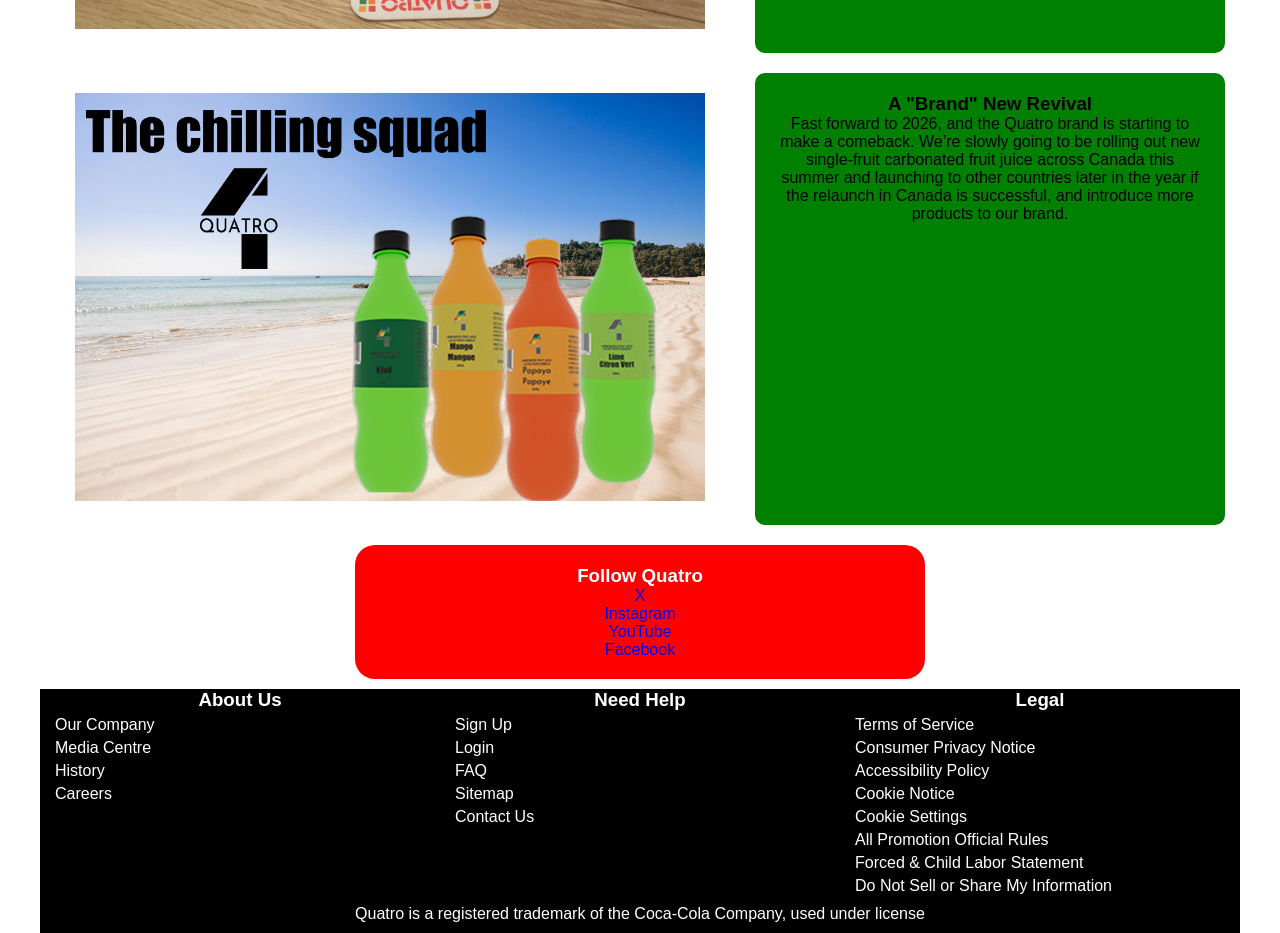
==== commit 5b676d07: "Code Revival Revision of code and images" ====
--- a/our-history.html
+++ b/our-history.html
@@ -47,29 +47,27 @@
             <p>Quatro has been revived for the new generation, as a series of carbonated fruit juices for enjoying at home or out and about</p>   
             </div>
         </div>
-        <section class="history box col-span-full m-col-start-1 m-col-end-8">
+        <section class="history-image col-span-full m-col-start-1 m-col-end-8">
             <h2 class="hidden">First History Image</h2>
-            <P>Image</P>
+            <img src="images/80's quatro logo.svg" alt="80's quatro logo">
         </section>
         <section class="history box col-span-full m-col-start-8 m-col-end-13">
 <h3>Humble Beginnings</h3>
                 <p>Quatro first was started in 1982 in the United Kingdom, as a carbonated fruit juice blend of  pineapple, orange, passion fruit and grapefruit. These four fruits gave the Quatro juice its name</p>
         </section>
-        <section class="history box col-span-full m-col-start-1 m-col-end-8">
-            <h2 class="hidden">First History Image</h2>
-            <P>Image</P>
+        <section class="history-image col-span-full m-col-start-1 m-col-end-8">
+            <img src="images/quatro-80s-packaging.jpeg">
         </section>
         <section class="history box col-span-full m-col-start-8 m-col-end-13">
 <h3>Throughout the 80s</h3>
                 <p>During the 1980s, Quatro drinks were sold in stores from 1982 until 1989. The drink was later featured in an episode of the British reality TV competition series “The Apprentice” for a task where teams had to create their own soft drink brand, with the Quatro brand being used to give the teams inspiration for their brands</p>
         </section>
-        <section class="history box col-span-full m-col-start-1 m-col-end-8">
-            <h2 class="hidden">First History Image</h2>
-            <P>Image</P>
+        <section class="history-image col-span-full m-col-start-1 m-col-end-8">
+        <img src="images/Quatro-chilling-squad-poster_gquvpb_c_scale,w_1120.png" alt="Quatro chilling squad poster">
         </section>
         <section class="history box col-span-full m-col-start-8 m-col-end-13">
 <h3>A "Brand" New Revival</h3>
-                <p>Quatro first was started in 1982 in the United Kingdom, as a carbonated fruit juice blend of  pineapple, orange, passion fruit and grapefruit. These four fruits gave the Quatro juice its name</p>
+                <p>Fast forward to 2026, and the Quatro brand is starting to make a comeback. We’re slowly going to be rolling out new single-fruit carbonated fruit juice across Canada this summer and launching to other countries later in the year if the relaunch in Canada is successful, and introduce more products to our brand. </p>
         </section>
         <section class="box social-media col-span-full m-col-start-2 m-col-end-11 l-col-start-4 l-col-end-10">
            <h3>Follow Quatro</h3>
--- a/css/grid.css
+++ b/css/grid.css
@@ -54,6 +54,13 @@
    min-width: 412px;
 }
 
+.history-image {
+   padding: 20px;
+   text-align: center;
+   margin-top: 10px;
+   margin-bottom:10px;
+}
+
 .full-width-grid-con {
    /* set this container as a grid, with 3 columns
    the other grid will sit in the middle column, this allows for overlapping content */
@@ -149,6 +156,10 @@
 
 .center-grid-con {
    margin: 0 auto;
+}
+
+.form-con {
+   justify-content: center;
 }
 
 /* ---Mobile Library Grid Styles--- */
--- a/css/main.css
+++ b/css/main.css
@@ -212,4 +212,56 @@
       margin-bottom: 2%;
       margin-right: 25px;
    }
-}+}
+
+/*Pop-Up Instructions*/
+
+#popup {
+    width: 150vw;
+    height: 150vh;
+    position: absolute;
+    top: 0;
+    left: 0;
+    background-color: rgba(98, 95, 95, 0.86);
+    z-index: 2;
+    display:none;
+    background-repeat: no-repeat;
+    background-size: 55vh;
+    background-position: 40px bottom;
+}
+
+#popup:target { 
+    display: block; 
+    opacity: 1;
+}
+
+#popup_close {
+    position: relative;
+    top: 20px;
+    left: 90%;
+
+    color: white;
+    font-size: 3em;
+
+    text-decoration: none;
+
+    font-weight: bolder;
+}
+
+#popup_close:hover { 
+    opacity: 0.5; color: red; 
+}
+
+#popup article {
+    margin-left: 40%;
+    margin-top: 50px;
+    width: 600px;
+}
+
+#popup_heading {
+    font-size: 32px;
+}
+
+#popup_text {
+    line-height: 24px;
+}
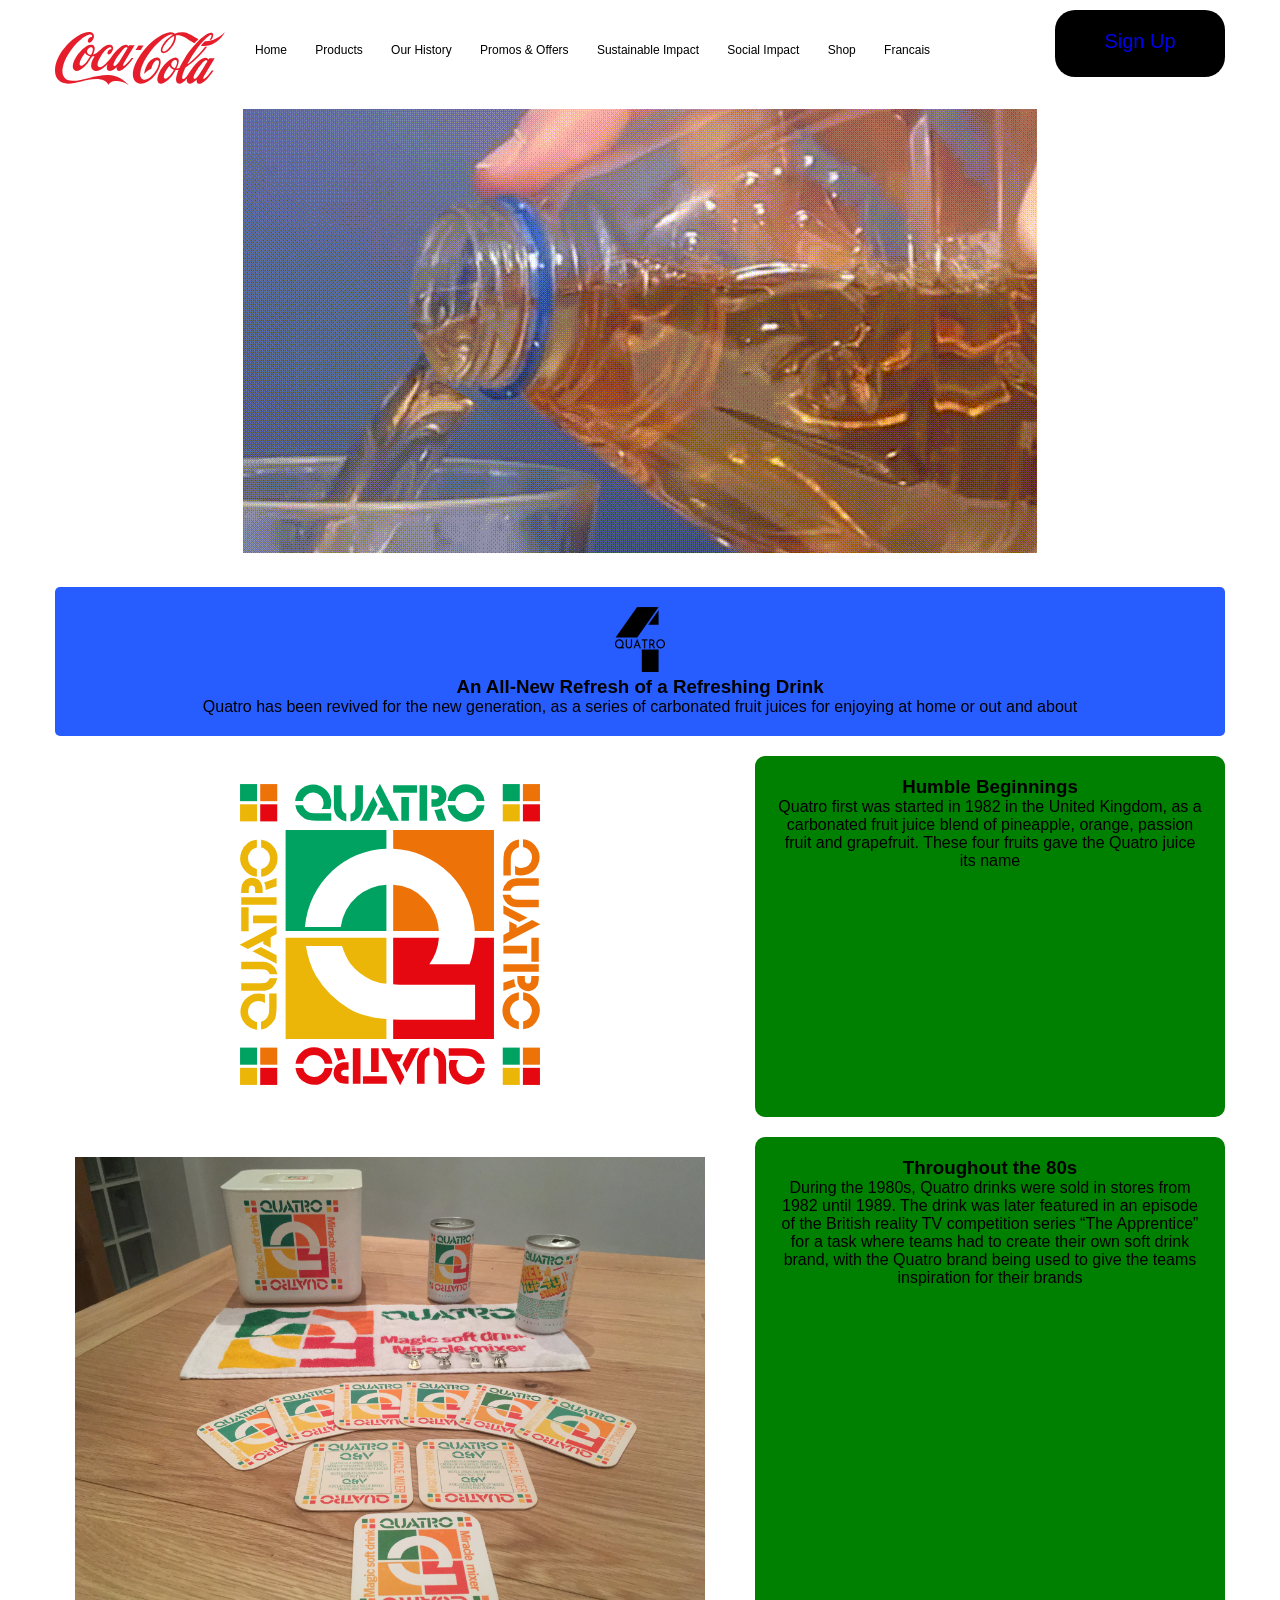
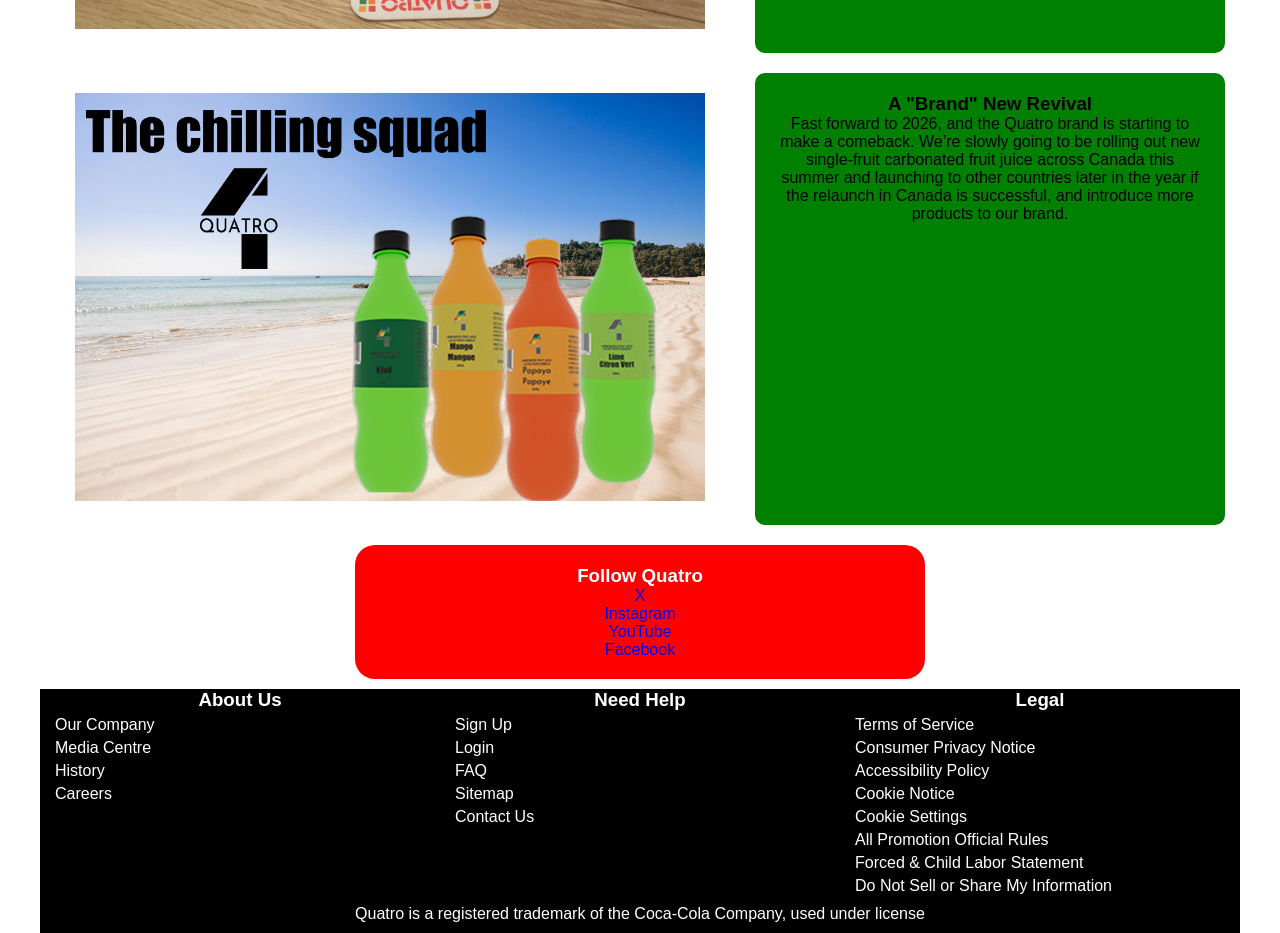
==== commit 113e0f90: "Finishing Touches Applied final touches and polish onto the website's code after running it through " ====
--- a/our-history.html
+++ b/our-history.html
@@ -36,7 +36,7 @@
         <main class="grid-con center-grid-con">
             <section class="hero-main cinemagraph m-col-span-full l-col-span-full">
                 <h2 class="hidden">Cinemagraph</h2>
-            <img src="images/cinemagraph-site.gif">
+            <img src="images/cinemagraph-site.gif" alt="Quatro Cinemagraph">
             </section>
         <div class="about-us col-span-full m-col-span-full l-col-span-full">
             <div class="m-col-start-1 m-col-end-2 l-col-start-3 l-col-end-4">
@@ -49,20 +49,22 @@
         </div>
         <section class="history-image col-span-full m-col-start-1 m-col-end-8">
             <h2 class="hidden">First History Image</h2>
-            <img src="images/80's quatro logo.svg" alt="80's quatro logo">
+            <img src="images/80's-quatro-logo.svg" alt="80's quatro logo">
         </section>
         <section class="history box col-span-full m-col-start-8 m-col-end-13">
 <h3>Humble Beginnings</h3>
                 <p>Quatro first was started in 1982 in the United Kingdom, as a carbonated fruit juice blend of  pineapple, orange, passion fruit and grapefruit. These four fruits gave the Quatro juice its name</p>
         </section>
         <section class="history-image col-span-full m-col-start-1 m-col-end-8">
-            <img src="images/quatro-80s-packaging.jpeg">
+            <h2 class="hidden">Quatro in the 80's</h2>
+            <img src="images/quatro-80s-packaging.jpeg" alt="Quatro packaging">
         </section>
         <section class="history box col-span-full m-col-start-8 m-col-end-13">
 <h3>Throughout the 80s</h3>
                 <p>During the 1980s, Quatro drinks were sold in stores from 1982 until 1989. The drink was later featured in an episode of the British reality TV competition series “The Apprentice” for a task where teams had to create their own soft drink brand, with the Quatro brand being used to give the teams inspiration for their brands</p>
         </section>
         <section class="history-image col-span-full m-col-start-1 m-col-end-8">
+            <h2 class="hidden">Quatro Today</h2>
         <img src="images/Quatro-chilling-squad-poster_gquvpb_c_scale,w_1120.png" alt="Quatro chilling squad poster">
         </section>
         <section class="history box col-span-full m-col-start-8 m-col-end-13">
--- a/css/main.css
+++ b/css/main.css
@@ -216,6 +216,10 @@
 
 /*Pop-Up Instructions*/
 
+.popup-link {
+   padding: auto;
+}
+
 #popup {
     width: 150vw;
     height: 150vh;
@@ -224,7 +228,7 @@
     left: 0;
     background-color: rgba(98, 95, 95, 0.86);
     z-index: 2;
-    display:none;
+    display: none;
     background-repeat: no-repeat;
     background-size: 55vh;
     background-position: 40px bottom;
@@ -258,10 +262,10 @@
     width: 600px;
 }
 
-#popup_heading {
+#lb_heading {
     font-size: 32px;
 }
 
 #popup_text {
     line-height: 24px;
-}
+}
